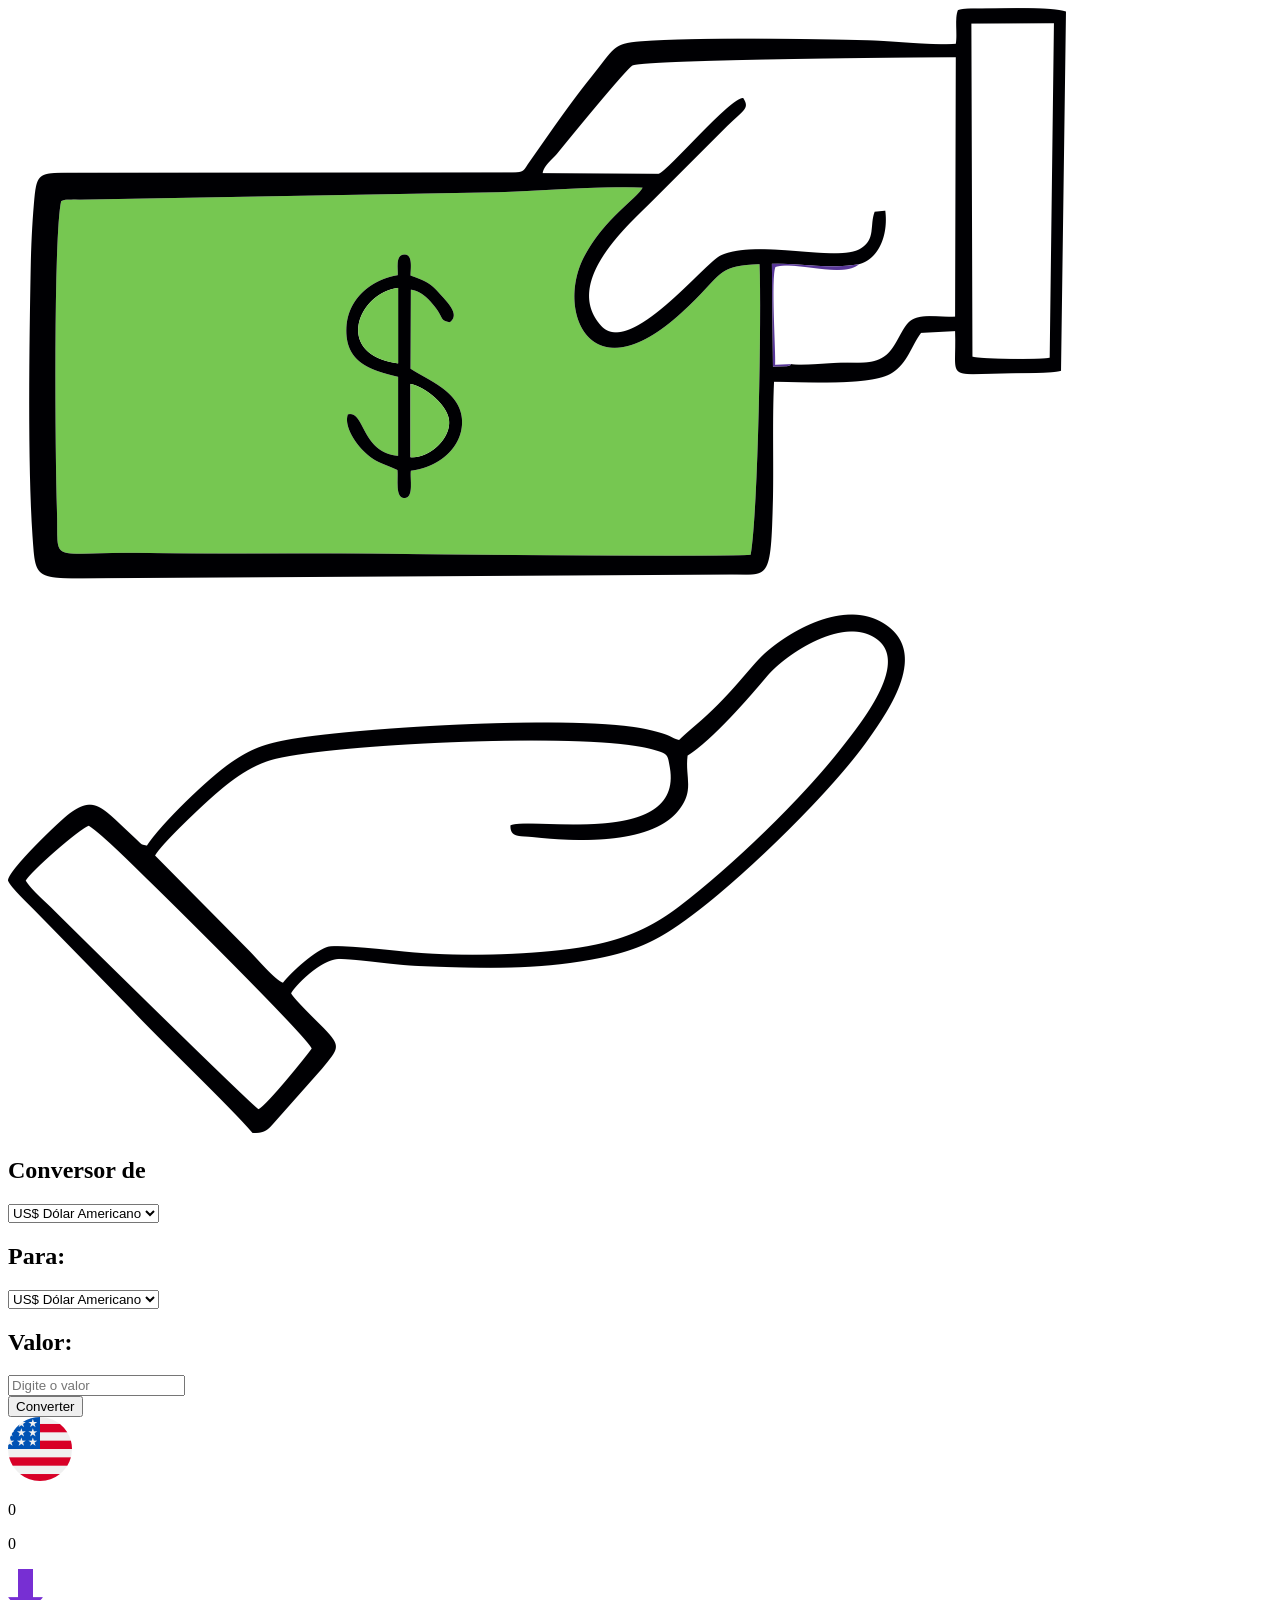
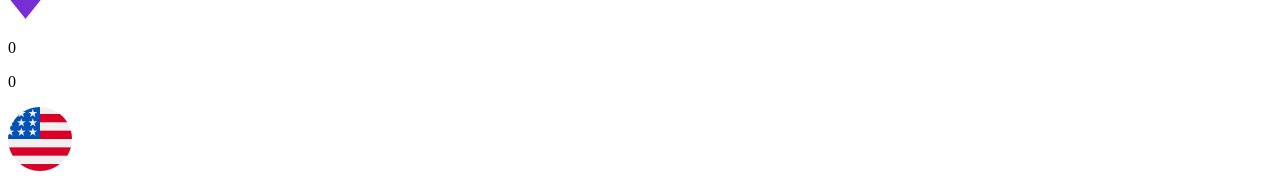
==== Projetos de Aula/Desafio Java Dom/index.html @ 8a16c8c7 "Inicio de um conversor de moedas" ====
<!DOCTYPE html>
<html lang="pt-br">

<head>
    <meta charset="UTF-8">
    <meta name="viewport" content="width=device-width, initial-scale=1.0">
    <link rel="stylesheet" href="style.css">
    <title>Conversor de Moedas</title>
</head>

<body>
    <nav>
        <img id="logo" src="./Assets/Logo.png" alt="Logo">
    </nav>
    <div class="container">
        <main>
                <div class="display up">
                    <h2 class="text">Conversor de </h1>
                        <form>
                        <select class="backgroundSelectInput " id="fromCurrency">
                            <option value="USD">US$ Dólar Americano</option>
                            <option value="EUR">€ Euro</option>
                            <option value="BRL">R$ Real Brasileiro</option>
                        </select>
                </div>
                <div class="display">
                    <h2 class="text" for="toCurrency">Para:</h2>
                    <select class="backgroundSelectInput" id="toCurrency">
                        <option value="USD">US$ Dólar Americano</option>
                        <option value="EUR">€ Euro</option>
                        <option value="BRL">R$ Real Brasileiro</option>
                    </select>
                </div>
                <div class="display">
                    <h2 class="text amount" for="amount">Valor:</h2>
                    <input class="backgroundSelectInput " type="number" id="amount" placeholder="Digite o valor">
                </div>
                <button onclick="converterMoedas()">Converter</button>
                </form>
                <div class="moedasValores">
                    <img id="image-moeda-coverter" src="./Assets/Dolar.png" alt="Moeda Converter">
                    <p id="Moeda-Converter">0</p>
                    <p id="Valor-converter">0</p>
                    <img src="./Assets/Vector.png" alt="seta">
                    <p id="Moeda-convertida">0</p>
                    <p id="valor-convertido">0</p>
                    <img id="imagem-moeda-convertida" src="./Assets/Dolar.png" alt="Moeda Convertida">
                </div>
        </main>
    </div>
</body>
<script src="script.js"></script>

</html>
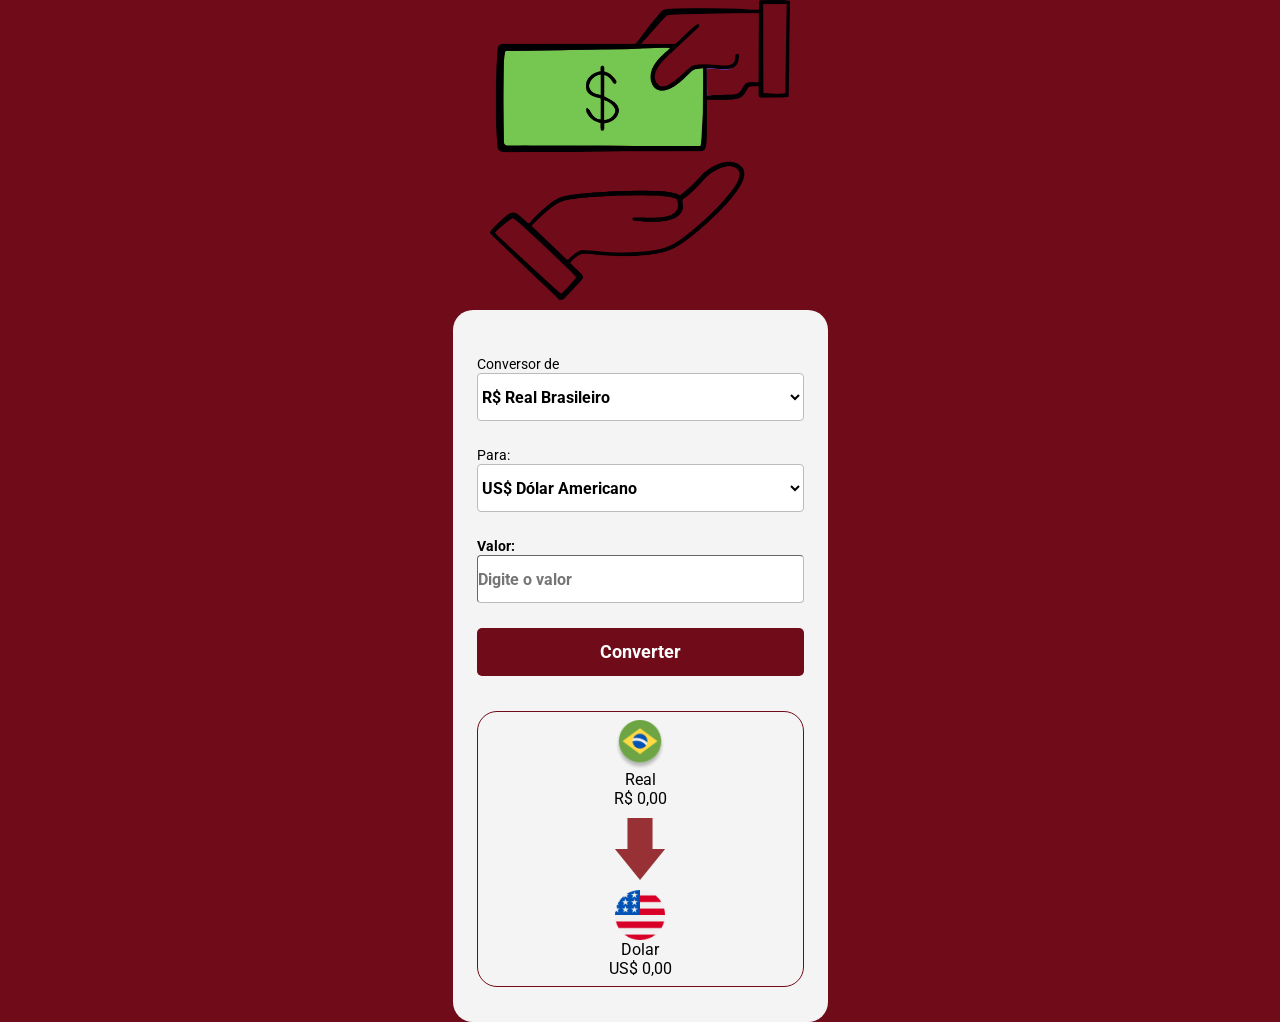
==== commit b84f5aa2: "Site 2.0 COmpletamente funcional apesar de não ter muitas linguas ainda" ====
--- a/Projetos de Aula/Desafio Java Dom/index.html
+++ b/Projetos de Aula/Desafio Java Dom/index.html
@@ -14,41 +14,42 @@
     </nav>
     <div class="container">
         <main>
-                <div class="display up">
-                    <h2 class="text">Conversor de </h1>
-                        <form>
-                        <select class="backgroundSelectInput " id="fromCurrency">
-                            <option value="USD">US$ Dólar Americano</option>
-                            <option value="EUR">€ Euro</option>
-                            <option value="BRL">R$ Real Brasileiro</option>
-                        </select>
-                </div>
-                <div class="display">
-                    <h2 class="text" for="toCurrency">Para:</h2>
-                    <select class="backgroundSelectInput" id="toCurrency">
+            <div class="display up">
+                <h2 class="text">Conversor de </h1>
+                    <select class="backgroundSelectInput " id="fromCurrency">
+                        <option value="BRL">R$ Real Brasileiro</option>
                         <option value="USD">US$ Dólar Americano</option>
                         <option value="EUR">€ Euro</option>
-                        <option value="BRL">R$ Real Brasileiro</option>
+                        <option value="THB">฿ Bahts Tailandeses</option>
                     </select>
-                </div>
-                <div class="display">
-                    <h2 class="text amount" for="amount">Valor:</h2>
-                    <input class="backgroundSelectInput " type="number" id="amount" placeholder="Digite o valor">
-                </div>
-                <button onclick="converterMoedas()">Converter</button>
-                </form>
-                <div class="moedasValores">
-                    <img id="image-moeda-coverter" src="./Assets/Dolar.png" alt="Moeda Converter">
-                    <p id="Moeda-Converter">0</p>
-                    <p id="Valor-converter">0</p>
-                    <img src="./Assets/Vector.png" alt="seta">
-                    <p id="Moeda-convertida">0</p>
-                    <p id="valor-convertido">0</p>
-                    <img id="imagem-moeda-convertida" src="./Assets/Dolar.png" alt="Moeda Convertida">
-                </div>
+            </div>
+            <div class="display">
+                <h2 class="text" for="toCurrency">Para:</h2>
+                <select class="backgroundSelectInput" id="toCurrency">
+                    <option value="USD">US$ Dólar Americano</option>
+                    <option value="EUR">€ Euro</option>
+                    <option value="BRL">R$ Real Brasileiro</option>
+                    <option value="THB">฿ Bahts Tailandeses</option>
+                </select>
+            </div>
+            <div class="display">
+                <h2 class="text amount" for="amount">Valor:</h2>
+                <input class="backgroundSelectInput " type="number" id="amount" placeholder="Digite o valor">
+            </div>
+            <button onclick="Converter()">Converter</button>
+            <div class="moedasValores">
+                <img id="image-moeda-coverter" src="./Assets/BRL.png" alt="Moeda Converter">
+                <p id="Moeda-Converter">Real</p>
+                <p id="Valor-converter">R$ 0,00</p>
+                <img id="Arrow" src="./Assets/Vector.png" alt="seta">
+                <img id="imagem-moeda-convertida" src="./Assets/USD.png" alt="Moeda Convertida">
+                <p id="Moeda-convertida">Dolar</p>
+                <p id="valor-convertido">US$ 0,00</p>
+
+            </div>
         </main>
     </div>
 </body>
-<script src="script.js"></script>
+<script src="scripts.js"></script>
 
 </html>
--- a/Projetos de Aula/Desafio Java Dom/style.css
+++ b/Projetos de Aula/Desafio Java Dom/style.css
@@ -0,0 +1,135 @@
+@import url("https://fonts.googleapis.com/css2?family=Roboto:ital,wght@0,100..900;1,100..900&display=swap");
+
+* {
+  margin: 0;
+  padding: 0;
+  box-sizing: border-box;
+  font-family: roboto, sans-serif;
+  outline: none;
+}
+nav {
+  display: flex;
+  width: 100%;
+  margin-bottom: 10px;
+}
+body {
+  align-items: center;
+  justify-content: center;
+  height: 100vh;
+  background-color: #700b19;
+}
+main {
+  display: flex;
+  width: 375px;
+  height: 712px;
+  flex-direction: column;
+  align-items: center;
+  justify-content: center;
+}
+button {
+  width: 327px;
+  height: 48px;
+  border-radius: 5px;
+  background: #700b19;
+  border-width: 0px;
+  border: none;
+  color: #fff;
+  font-weight: 700;
+  font-size: 18px;
+  line-height: 18px;
+  letter-spacing: 0%;
+  vertical-align: middle;
+  cursor: pointer;
+}
+button:hover {
+ opacity: 0.8;
+}
+button:active {
+  opacity: 0.6;
+}
+.backgroundSelectInput {
+  background-color: #fff;
+  font-family: Roboto;
+  font-weight: 700;
+  font-size: 16px;
+  line-height: 18px;
+}
+.moedasValores {
+  width: 327px;
+  height: 276px;
+  border-radius: 20px;
+  border-width: 1px;
+  border-color: #700b19;
+  border-style: solid;
+  display: flex;
+  flex-direction: column;
+  align-items: center;
+  justify-content: center;
+  margin: auto;
+}
+.up {
+  margin-top: 45px;
+}
+.display {
+  margin-bottom: 25px;
+}
+.container {
+  display: flex;
+  margin: 0 auto;
+  width: 375px;
+  height: 712px;
+  border-radius: 20px;
+  background-color: #f4f4f4;
+  align-items: center;
+  justify-content: center;
+}
+.text {
+  font-weight: 400;
+  font-size: 14px;
+  line-height: 18px;
+  letter-spacing: 0%;
+  vertical-align: middle;
+}
+.amount {
+  font-weight: 700;
+}
+#fromCurrency {
+  width: 327px;
+  height: 48px;
+  border-radius: 4px;
+  border-width: 1px;
+  border-color: #bbbbbb;
+  cursor: pointer;
+}
+#toCurrency {
+  width: 327px;
+  height: 48px;
+  border-radius: 4px;
+  border-width: 1px;
+  border-color: #bbbbbb;
+  cursor: pointer;
+}
+#amount {
+  width: 327px;
+  height: 48px;
+  border-radius: 4px;
+  border-width: 1px;
+  border-color: #bbbbbb;
+}
+#logo {
+  width: 300px;
+  height: 300px;
+  margin: 0 auto;
+}
+#imagem-moeda-convertida{
+  width: 50px;
+  height: 50px;
+}
+#image-moeda-coverter{
+  width: 50px;
+  height: 50px;
+}
+#Arrow{
+  width: 50px;
+  margin: 10px 0;
+}
